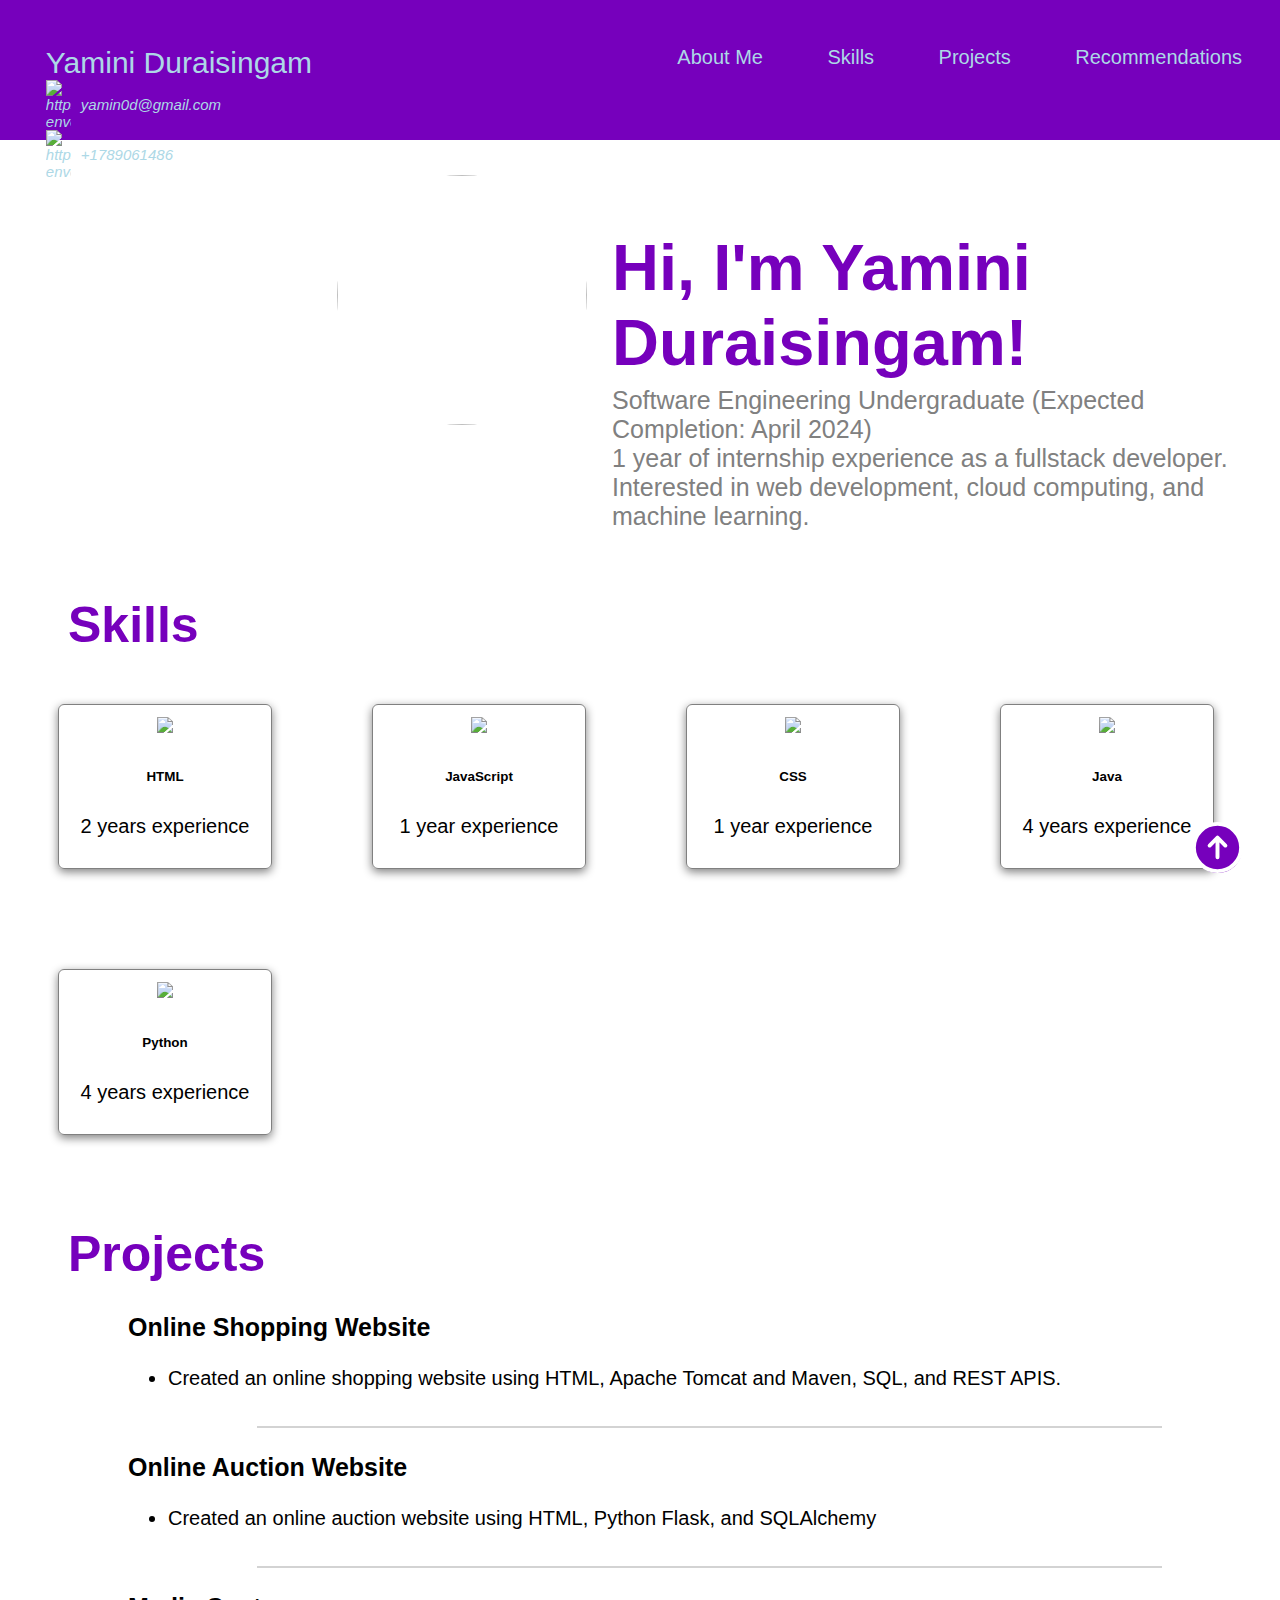
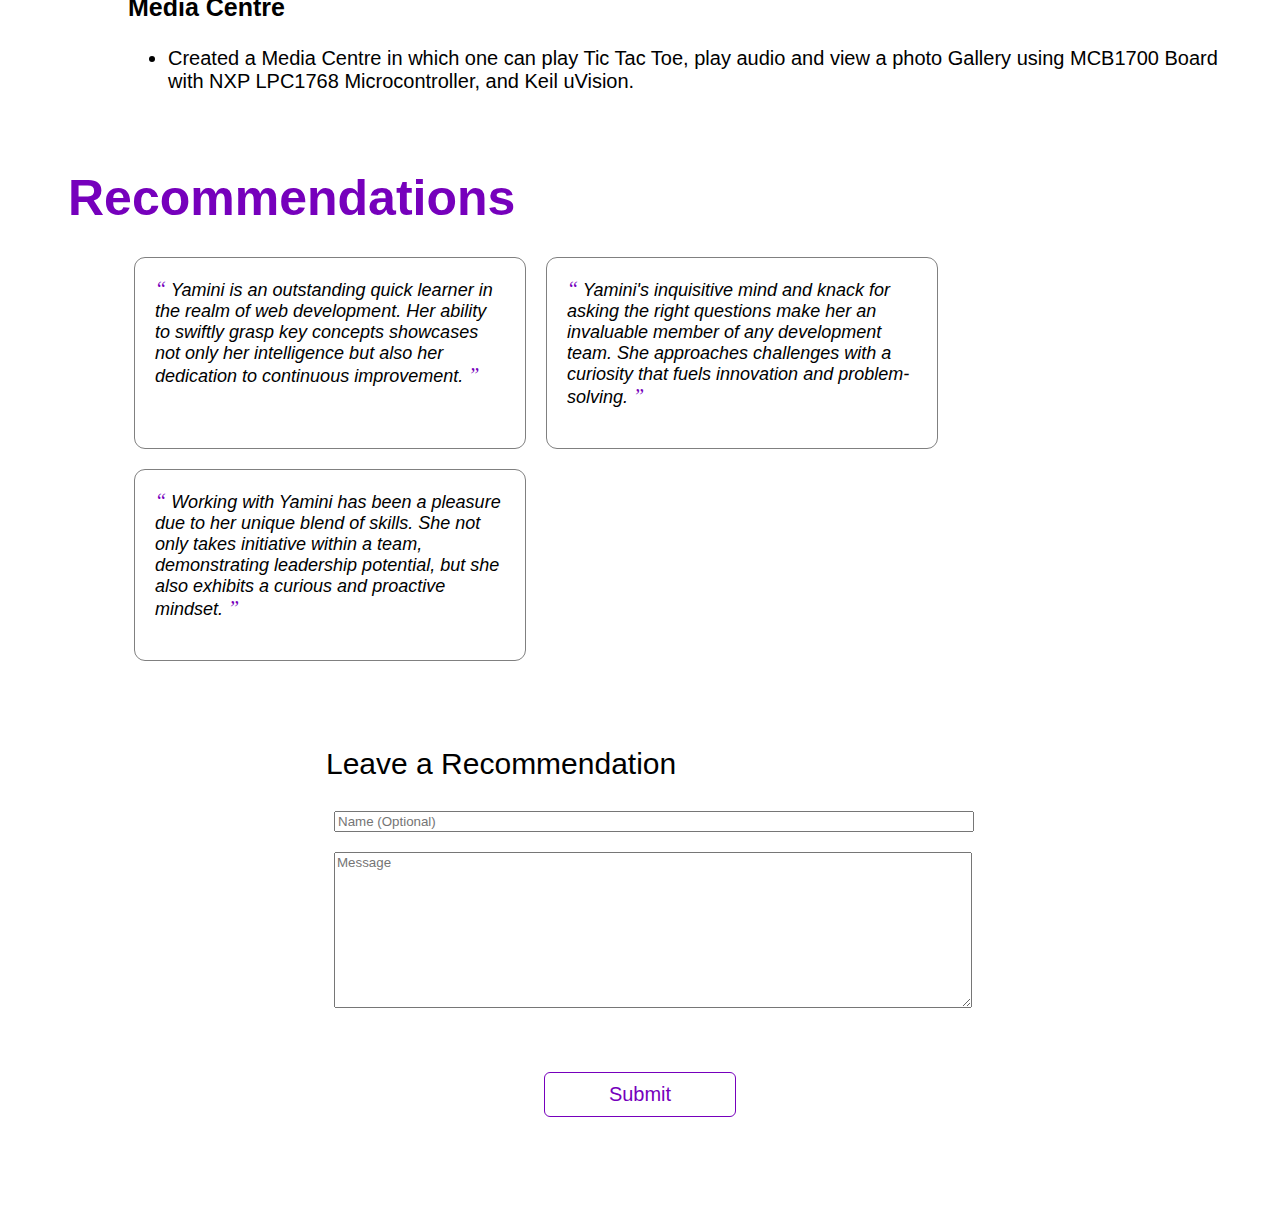
==== index.html @ 98c146b7 "Add files via upload" ====
<!DOCTYPE html>
<html>
  <head>
    <title>Yamini Duraisingam - Portfolio</title>
    <link rel="stylesheet" href="./style.css"/>
    <script src="./script.js"></script>
  </head>
  <body>
    <!-- Navigation Bar -->
    <nav>
      <div id="home">
        <div class="profile_name">
          Yamini Duraisingam
          <div class="contact_info">
            <img src="html_finalprojimages/envelope.png" alt="https://icons8.com/icon/124377/circled-envelope"/>
          yamin0d@gmail.com
        </div>
        <div style="clear:both;"></div>
        <div class="contact_info">
          <img src="html_finalprojimages/phone.png" alt="https://icons8.com/icon/124377/circled-envelope"/>
          +1789061486

        </div>
        </div>
        <div class="topdiv">
          <a class="topmenu" href="#about-me">About Me</a>
          <!-- Add the links for Skills, Projects and Recommendation here -->
          <a class="topmenu" href="#skills">Skills</a>
          <a class="topmenu" href="#projects">Projects</a>
          <a class="topmenu" href="#recommendations">Recommendations</a>
        </div>
      </div>    
    </nav>

    <!-- About Me -->
    <section id="about-me" class="container">
      <div>
        <img src="https://static.vecteezy.com/system/resources/previews/024/766/960/non_2x/default-female-avatar-profile-icon-social-media-user-free-vector.jpg" class="profile_image"/>
      </div>

      <div>
          <h1>
            Hi, I'm Yamini Duraisingam! 
          </h1>
          <p>
            Software Engineering Undergraduate (Expected Completion: April 2024) <br>
            1 year of internship experience as a fullstack developer. <br>
            Interested in web development, cloud computing, and machine learning.
          </p>
      </div>
    </section>
              
    <!-- Skills -->
    <section id="skills">
      <h2>Skills</h2>
      <div style="clear:both;"></div>

      <div class="all_skills">
        <div class="skill">
          <img src="html_finalprojimages/html5.png"/>
          <h6>HTML</h6>
          <p>2 years experience</p>
        </div>  

        <div class="skill">
          <img src="html_finalprojimages/js.jpeg"/>
          <h6>JavaScript</h6>
          <p>1 year experience</p>
        </div>  
        
        <div class="skill">
            <img src="https://cdn.freebiesupply.com/logos/large/2x/css3-logo-png-transparent.png"/>
            <h6>CSS</h6>
            <p>1 year experience</p>
          </div>  
        <div class="skill">
            <img src="https://upload.wikimedia.org/wikipedia/en/thumb/3/30/Java_programming_language_logo.svg/1200px-Java_programming_language_logo.svg.png"/>
            <h6>Java</h6>
            <p>4 years experience</p>
          </div> 
          <div class="skill">
            <img src="https://upload.wikimedia.org/wikipedia/commons/thumb/c/c3/Python-logo-notext.svg/1869px-Python-logo-notext.svg.png"/>
            <h6>Python</h6>
            <p>4 years experience</p>
          </div> 

      </div>
    </section>
          
    <!-- Projects -->
    <section class="projects" id="projects">
      <h2>
        Projects
      </h2>
      <div style="clear:both;"></div>

        <div id="projects-container" class="projects-container">
          <div class="project-card">
            <h3>Online Shopping Website </h3>
            <ul>
              <li>Created an online shopping website using HTML, Apache Tomcat and Maven, SQL, and
              REST APIS.</li>
            </ul>
          </div>
          <hr>
          <div class="project-card">
            <h3>Online Auction Website </h3>
            <ul>
              <li>Created an online auction website using HTML, Python Flask, and SQLAlchemy</li>
            </ul>
          </div>
          <hr>
          <div class="project-card">
            <h3>Media Centre</h3>
            <ul>
              <li>Created a Media Centre in which one can play Tic Tac Toe, play audio and view a photo Gallery
                using MCB1700 Board with NXP LPC1768 Microcontroller, and Keil uVision.</li>
            </ul>
          </div>
    </div>
    </section>
    <div style="clear:both;"></div>

    <!-- Recommendations -->
    <section id="recommendations">
      <h2>Recommendations</h2>
      <div style="clear:both;"></div>
      <div class="all_recommendations" id="all_recommendations">
        <div class="recommendation">
          <span>&#8220;</span>
          Yamini is an outstanding quick learner in the realm of web development.
          Her ability to swiftly grasp key concepts showcases not only her intelligence but also her dedication to continuous improvement.
          
          <span>&#8221;</span>
        </div>
        <div class="recommendation">
          <span>&#8220;</span>
          Yamini's inquisitive mind and knack for asking the right questions make her an invaluable member of any development team.
            She approaches challenges with a curiosity that fuels innovation and problem-solving.
            
          <span>&#8221;</span>
        </div>
        <div class="recommendation">
          <span>&#8220;</span>
          Working with Yamini has been a pleasure due to her unique blend of skills.
          She not only takes initiative within a team, demonstrating leadership potential, but she also exhibits a curious and proactive mindset.
          
          <span>&#8221;</span>
        </div>
      </div>
    </section>

    <!-- Recommendation Form -->
    <section id="contact">
      <div class="flex_center">
        <fieldset>
          <legend class="introduction">Leave a Recommendation</legend>          
          <input type="text" placeholder="Name (Optional)"> <br/>
          <textarea id="new_recommendation" cols="500" rows="10" placeholder="Message"></textarea>
          <div class="flex_center">
            <button id="recommend_btn" onclick="addRecommendation()">Submit</button>
          </div>
        </fieldset>
      </div>
    </section>

    <div class="iconbutton">
      <a href="#home">
        <svg xmlns="http://www.w3.org/2000/svg" fill="none" viewBox="0 0 24 24" stroke-width="1.5" stroke="white" width="63px">
            <path stroke-linecap="round" stroke-linejoin="round" d="M15 11.25l-3-3m0 0l-3 3m3-3v7.5M21 12a9 9 0 11-18 0 9 9 0 0118 0z" />
          </svg>
      </a>
    </div>

    <div class="popup" id="popup" class="flex_center">
      <img src="html_finalprojimages/checkmark--outline.svg"/>
      <h3>Thanks for leaving a recommendation!</h3>
      <button onclick="showPopup(false)">Ok</button>
    </div>
  </body>
</html>
---- style.css ----
body {
  font-family: 'Trebuchet MS', 'Lucida Sans Unicode', 'Lucida Grande', 'Lucida Sans', Arial, sans-serif;
}

/* Navigation Bar */

#home {
  background-color:  #7600bc;
  padding-bottom: 1cm;
  margin-left:-1cm;
  margin-right:-1cm;
  margin-top:-1cm;
  padding-top: 2cm;
  padding-bottom: 2cm;
  height: 5mm;
 }

.topmenu {
  color: lightblue;
  margin: 10px;
  padding: 20px;
  font-size: 20px;
  text-decoration:none;
}

.topmenu:hover {
  color: white;
  /* Add the styles here */
  font-weight: bolder;
  text-decoration: underline;
}

.topdiv {
  float: right;
  padding-right: 1cm;
}

.profile_name {
  float: left;
  padding-left: 2cm;
  /* Add the styles here */
  color: lightblue;
  font-size: 30px;
}

.profile_name .contact_info {
  font-size: 15px;
  font-style: italic;
  display: flex;
  align-items: center;
  flex-direction: row;
}

.contact_info img {
  width:25px;
  margin-right: 10px;
  float:left;
}

/* Titles */

h2 {
  text-align: justify;
  font-size: 50px;
  text-align: center;
  float: left;
  color: #7600bc;
  margin: 30px;
  margin-left: 60px;
  margin-top: 40px;
  margin-bottom: 0px;
}

.introduction {
  text-align: justify;
  font-size: 30px;
  text-align: center;
  float: left;
  margin-top: 30px;
  margin-bottom: 20px;
  animation-duration: 5s;
  position: relative;
}

/* Used in the About Me sections */

.container {
  display: flex;
}

/* About Me */

.about-me {
  display: flex;
  align-items: center;
}

#about-me h1 {
  font-size: 65px;
  margin-top: 90px;
  color: #7600bc;
}

#about-me p {
  font-size: 25px;
  color: rgb(128, 128, 128);
  margin-top: -1cm;
}

.profile_image {
  width: 250px;
  height: 250px;
  vertical-align: middle;
  margin: 25px;
  border-radius: 50%;
  padding-top: 10px;
}

/* Skills */

.all_skills {
  display: flex;
  flex-direction: row;
  flex-flow: wrap;
}

.skill {
  border: 1px solid gray;
  display: block;
  border-radius: 6px;
  text-align: center;
  margin: 50px;
  padding: 10px;
  width: 2in;
  font-size: 20px;
  box-shadow: 0 3px 10px gray;
}

.skill img {
  height: 35px;
  align-items: center;
}

.skills h6 {
  align-items: center;
  font-size: 20px;
  margin-block-start: 8px;
  margin-block-end: 5px;
  font-weight: bold;
} 

.skills p {
  align-items: center;
  font-size: 15px;
  color: gray;
  margin-block-start: 5px;
  margin-block-end: 5px;
} 

.flex_center {
  display: flex;
  align-items: center;
  justify-content: center;
}

/* Projects */

.projects-container {
  margin-top: 30px;
  margin-left: 60px;
}

.projects-container hr {
  border: 1px solid lightgray;
  width: 75%;
  margin-left: 5cm;
}

.project-card {
  margin: 0 15px 15px 30px;
  padding-bottom: 5px;
}

.project-card h3 {
  font-size: 25px;
  margin-left: 30px;
}

.project-card li {
  font-size: 20px;
  margin-left: 30px;
}

/* Recommendations */

.all_recommendations {
  display: flex;
  align-items: center;
  margin-left: 1in;
  flex-direction: row;
  flex-flow: wrap;
  padding: 20px;
}

.recommendation {
  font-style: italic;
  text-align: left;
  width: 21.875rem;
  padding: 1rem;
  background-color: #fff;
  border-radius: 11px;
  box-shadow: 0 3px 10px var(--primary-shadow);
  padding: 20px;
  margin: 10px;
  border:1px solid gray;
  font-size: 18px;
  height:150px
}

.recommendation span {
  color: #7600bc;
  font-size: 20px;
  font-family: 'Times New Roman', Times, serif;
}

/* Scroll to Top Button */

.iconbutton{
  width: 48px;
  height: 48px;
  border-radius: 100%;
  background-color: #7600bc;
  display: flex;
  align-items: center;
  justify-content: center;
  position: fixed;
  right: 3%;
  bottom: 3%;
  cursor: pointer;
}

/* Form Pop-up */

.popup {
  width:400px;
  background-color: #e8bcf0;
  border-radius: 3mm;
  top: 50%;
  left:50%;
  transform: translate(-50%,-50%);
  text-align: center;
  position: fixed;
  /* padding: 30px; */
  visibility: hidden;
}

.popup img {
  padding-top: 20px;
}

.popup button {
  background-color: #fff;
  border: 1px solid #7600bc;
  color: #7600bc;
  display: block;
  border-radius: 6px;
  text-align: center;
  margin: 50px;
  padding: 10px;
  width: 2in;
  font-size: 20px;
  margin-left: 25%;
}

.popup button:hover {
  background-color: #fff;
  border: 2px solid #7600bc;
  color: #7600bc;
  display: block;
  font-weight: bolder;
  text-align: center;
  cursor: pointer;
  margin-left: 25%;
}

/* Recommendation Form */

input, textarea {
  font-family: 'Trebuchet MS', 'Lucida Sans Unicode', 'Lucida Grande', 'Lucida Sans', Arial, sans-serif; 
  margin: 10px;  
  width:100%;
}

fieldset {
  display: flexbox;
  align-content: center;
  justify-content: center;  
  padding: 25px; 
  margin-left: 50px; 
  margin-right: 50px;   
  border: thin solid white;
  width: 50%;
}

/* Buttons */

button {
  background-color: #fff;
  border: 1px solid #7600bc;
  color: #7600bc;
  display: block;
  border-radius: 6px;
  text-align: center;
  margin: 50px;
  padding: 10px;
  width: 2in;
  font-size: 20px;
}

button:hover {
  background-color: #7600bc;
  border: 1px solid #7600bc;
  color: #fff;
  display: block;
  border-radius: 6px;
  text-align: center;
  cursor: pointer;
}
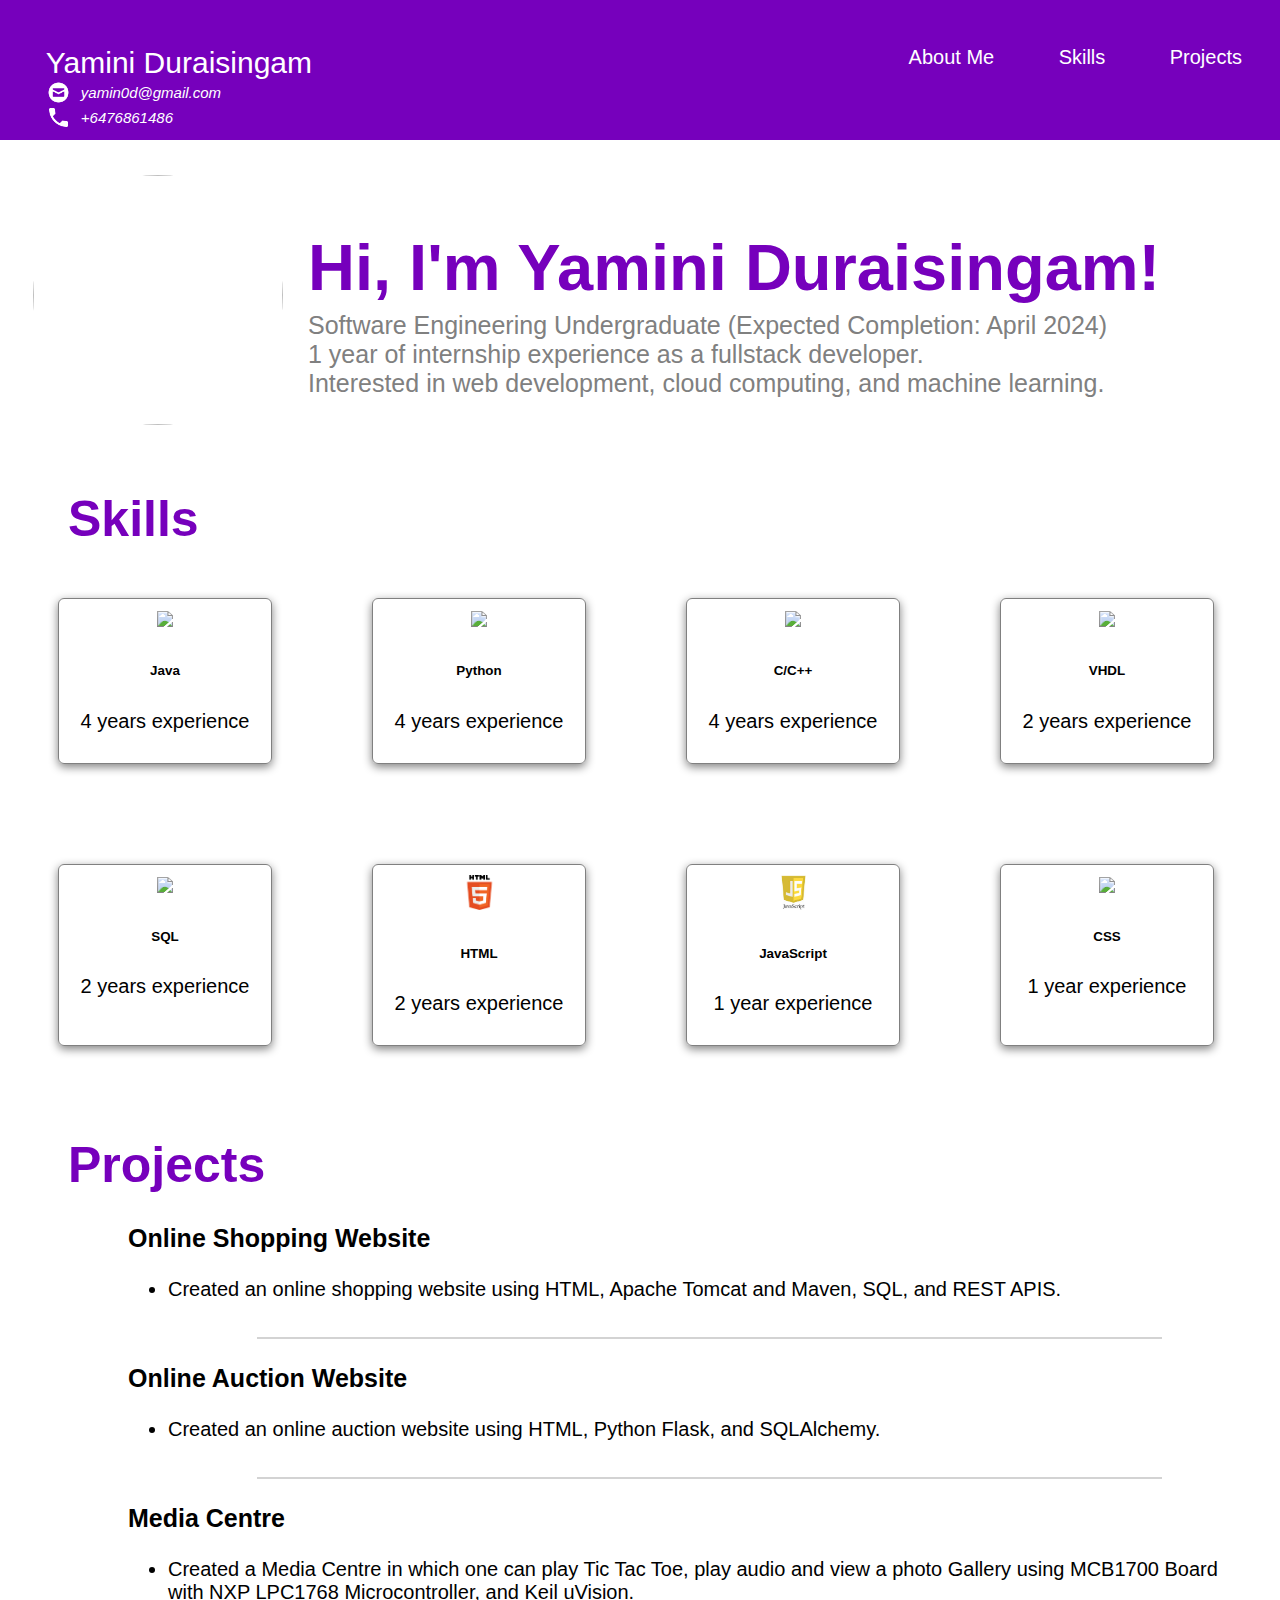
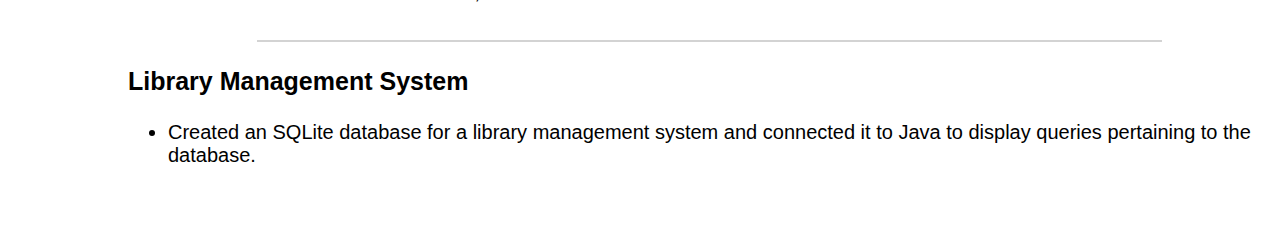
==== commit e02f3321: "Made changes/removed recommendations" ====
--- a/index.html
+++ b/index.html
@@ -18,7 +18,7 @@
         <div style="clear:both;"></div>
         <div class="contact_info">
           <img src="html_finalprojimages/phone.png" alt="https://icons8.com/icon/124377/circled-envelope"/>
-          +1789061486
+          +6476861486
 
         </div>
         </div>
@@ -27,7 +27,6 @@
           <!-- Add the links for Skills, Projects and Recommendation here -->
           <a class="topmenu" href="#skills">Skills</a>
           <a class="topmenu" href="#projects">Projects</a>
-          <a class="topmenu" href="#recommendations">Recommendations</a>
         </div>
       </div>    
     </nav>
@@ -56,23 +55,7 @@
       <div style="clear:both;"></div>
 
       <div class="all_skills">
-        <div class="skill">
-          <img src="html_finalprojimages/html5.png"/>
-          <h6>HTML</h6>
-          <p>2 years experience</p>
-        </div>  
-
-        <div class="skill">
-          <img src="html_finalprojimages/js.jpeg"/>
-          <h6>JavaScript</h6>
-          <p>1 year experience</p>
-        </div>  
-        
-        <div class="skill">
-            <img src="https://cdn.freebiesupply.com/logos/large/2x/css3-logo-png-transparent.png"/>
-            <h6>CSS</h6>
-            <p>1 year experience</p>
-          </div>  
+
         <div class="skill">
             <img src="https://upload.wikimedia.org/wikipedia/en/thumb/3/30/Java_programming_language_logo.svg/1200px-Java_programming_language_logo.svg.png"/>
             <h6>Java</h6>
@@ -83,7 +66,37 @@
             <h6>Python</h6>
             <p>4 years experience</p>
           </div> 
-
+          <div class="skill">
+            <img src="https://upload.wikimedia.org/wikipedia/commons/thumb/1/18/ISO_C%2B%2B_Logo.svg/1822px-ISO_C%2B%2B_Logo.svg.png"/>
+            <h6>C/C++</h6>
+            <p>4 years experience</p>
+          </div> 
+          <div class="skill">
+            <img src="https://play-lh.googleusercontent.com/xeuSfQHt8wEb-JdcXLtReGF-KO8_Rd2UMOL0vSB6bS9qlxdAGQ0VR4mM9wVeEb76EA"/>
+            <h6>VHDL</h6>
+            <p>2 years experience</p>
+          </div> 
+          <div class="skill">
+            <img src="https://banner2.cleanpng.com/20180802/vty/kisspng-clip-art-microsoft-azure-sql-database-microsoft-sq-skills-5b63119fd6c064.4634905815332192318796.jpg"/>
+            <h6>SQL</h6>
+            <p>2 years experience</p>
+          </div> 
+          <div class="skill">
+            <img src="html_finalprojimages/html5.png"/>
+            <h6>HTML</h6>
+            <p>2 years experience</p>
+          </div>  
+          <div class="skill">
+            <img src="html_finalprojimages/js.jpeg"/>
+            <h6>JavaScript</h6>
+            <p>1 year experience</p>
+          </div>  
+          
+          <div class="skill">
+              <img src="https://cdn.freebiesupply.com/logos/large/2x/css3-logo-png-transparent.png"/>
+              <h6>CSS</h6>
+              <p>1 year experience</p>
+          </div>  
       </div>
     </section>
           
@@ -106,7 +119,7 @@
           <div class="project-card">
             <h3>Online Auction Website </h3>
             <ul>
-              <li>Created an online auction website using HTML, Python Flask, and SQLAlchemy</li>
+              <li>Created an online auction website using HTML, Python Flask, and SQLAlchemy.</li>
             </ul>
           </div>
           <hr>
@@ -117,11 +130,18 @@
                 using MCB1700 Board with NXP LPC1768 Microcontroller, and Keil uVision.</li>
             </ul>
           </div>
+          <hr>
+          <div class="project-card">
+            <h3>Library Management System</h3>
+            <ul>
+              <li>Created an SQLite database for a library management system and connected it to Java to display queries pertaining to the database.</li>
+            </ul>
+          </div>
     </div>
     </section>
     <div style="clear:both;"></div>
 
-    <!-- Recommendations -->
+    <!-- Recommendations
     <section id="recommendations">
       <h2>Recommendations</h2>
       <div style="clear:both;"></div>
@@ -148,10 +168,10 @@
           <span>&#8221;</span>
         </div>
       </div>
-    </section>
+    </section> -->
 
     <!-- Recommendation Form -->
-    <section id="contact">
+    <!-- <section id="contact">
       <div class="flex_center">
         <fieldset>
           <legend class="introduction">Leave a Recommendation</legend>          
@@ -176,6 +196,6 @@
       <img src="html_finalprojimages/checkmark--outline.svg"/>
       <h3>Thanks for leaving a recommendation!</h3>
       <button onclick="showPopup(false)">Ok</button>
-    </div>
+    </div> -->
   </body>
 </html>
--- a/style.css
+++ b/style.css
@@ -16,7 +16,7 @@
  }
 
 .topmenu {
-  color: lightblue;
+  color: white;
   margin: 10px;
   padding: 20px;
   font-size: 20px;
@@ -39,7 +39,7 @@
   float: left;
   padding-left: 2cm;
   /* Add the styles here */
-  color: lightblue;
+  color: white;
   font-size: 30px;
 }
 
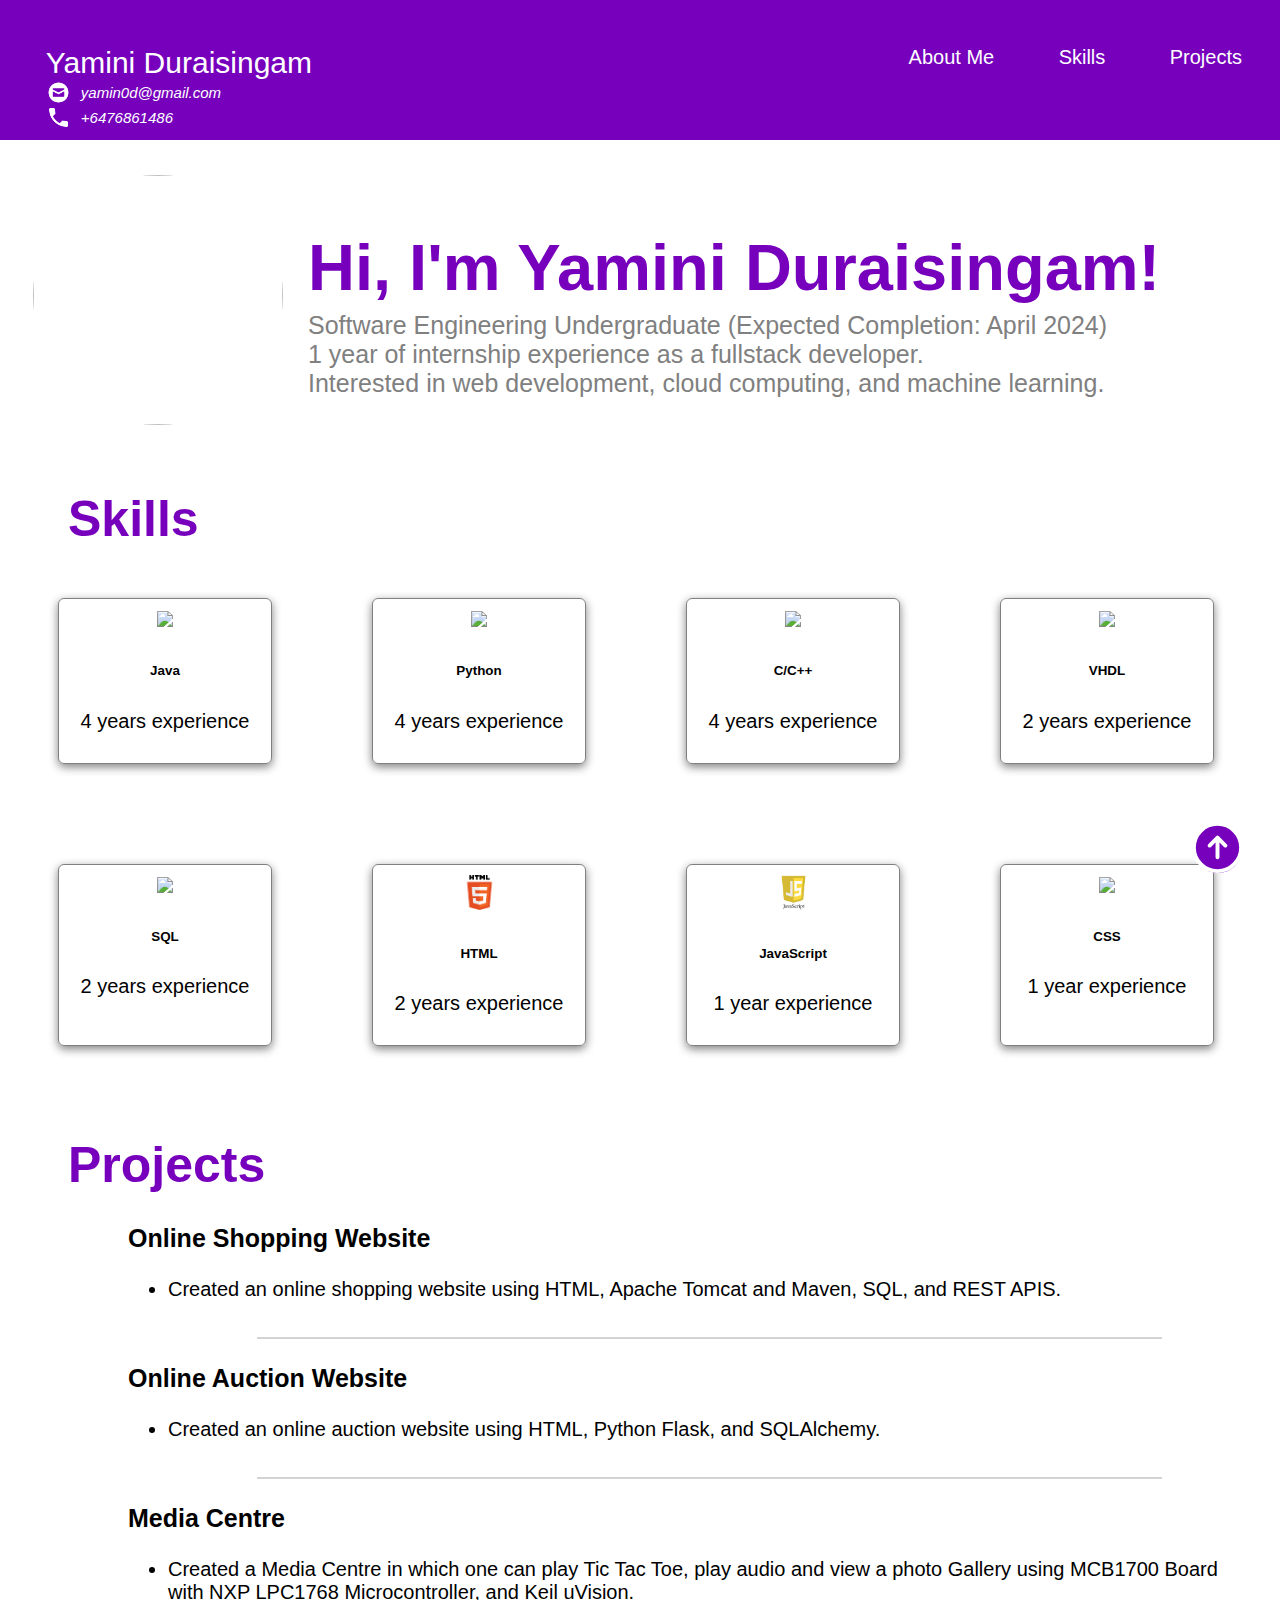
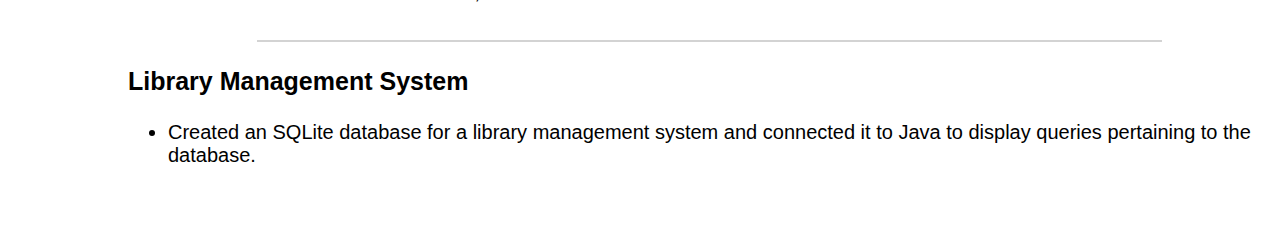
==== commit c5c3bc77: "Made changes/added a up button" ====
--- a/index.html
+++ b/index.html
@@ -182,7 +182,7 @@
           </div>
         </fieldset>
       </div>
-    </section>
+    </section> -->
 
     <div class="iconbutton">
       <a href="#home">
@@ -192,10 +192,10 @@
       </a>
     </div>
 
-    <div class="popup" id="popup" class="flex_center">
+    <!-- <div class="popup" id="popup" class="flex_center">
       <img src="html_finalprojimages/checkmark--outline.svg"/>
       <h3>Thanks for leaving a recommendation!</h3>
       <button onclick="showPopup(false)">Ok</button>
-    </div> -->
+    </div> --> 
   </body>
 </html>
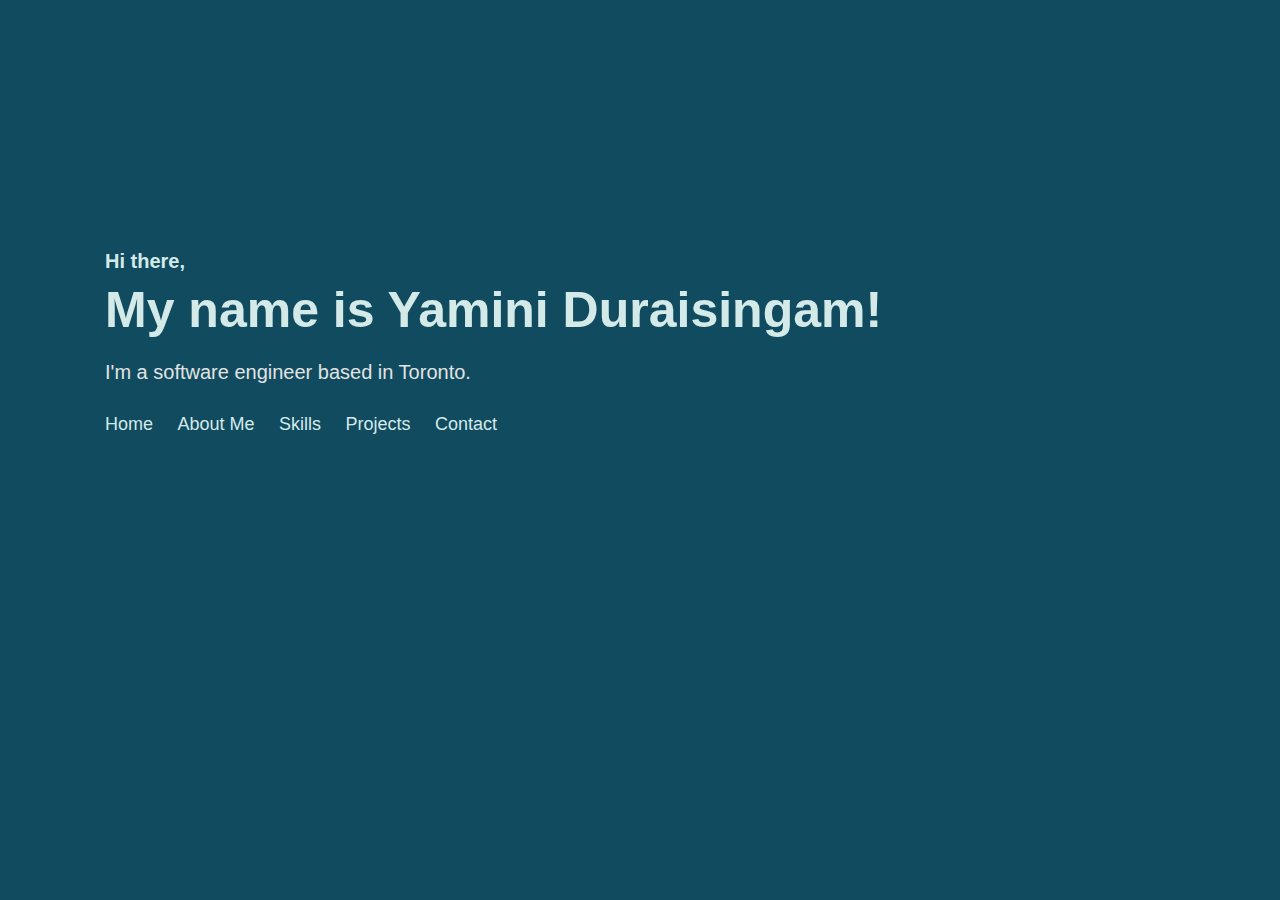
==== commit f9ee3bf1: "Made changes to the portfolio" ====
--- a/index.html
+++ b/index.html
@@ -6,196 +6,28 @@
     <script src="./script.js"></script>
   </head>
   <body>
-    <!-- Navigation Bar -->
-    <nav>
-      <div id="home">
-        <div class="profile_name">
-          Yamini Duraisingam
-          <div class="contact_info">
-            <img src="html_finalprojimages/envelope.png" alt="https://icons8.com/icon/124377/circled-envelope"/>
-          yamin0d@gmail.com
-        </div>
-        <div style="clear:both;"></div>
-        <div class="contact_info">
-          <img src="html_finalprojimages/phone.png" alt="https://icons8.com/icon/124377/circled-envelope"/>
-          +6476861486
-
-        </div>
-        </div>
-        <div class="topdiv">
-          <a class="topmenu" href="#about-me">About Me</a>
-          <!-- Add the links for Skills, Projects and Recommendation here -->
-          <a class="topmenu" href="#skills">Skills</a>
-          <a class="topmenu" href="#projects">Projects</a>
-        </div>
-      </div>    
-    </nav>
-
-    <!-- About Me -->
-    <section id="about-me" class="container">
-      <div>
-        <img src="https://static.vecteezy.com/system/resources/previews/024/766/960/non_2x/default-female-avatar-profile-icon-social-media-user-free-vector.jpg" class="profile_image"/>
-      </div>
-
+    <section id="home" class="container">
       <div>
           <h1>
-            Hi, I'm Yamini Duraisingam! 
+            Hi there, 
           </h1>
+          <h2>
+            My name is Yamini Duraisingam!
+          </h2>
           <p>
-            Software Engineering Undergraduate (Expected Completion: April 2024) <br>
-            1 year of internship experience as a fullstack developer. <br>
-            Interested in web development, cloud computing, and machine learning.
+            I'm a software engineer based in Toronto.
           </p>
       </div>
     </section>
-              
-    <!-- Skills -->
-    <section id="skills">
-      <h2>Skills</h2>
-      <div style="clear:both;"></div>
-
-      <div class="all_skills">
-
-        <div class="skill">
-            <img src="https://upload.wikimedia.org/wikipedia/en/thumb/3/30/Java_programming_language_logo.svg/1200px-Java_programming_language_logo.svg.png"/>
-            <h6>Java</h6>
-            <p>4 years experience</p>
-          </div> 
-          <div class="skill">
-            <img src="https://upload.wikimedia.org/wikipedia/commons/thumb/c/c3/Python-logo-notext.svg/1869px-Python-logo-notext.svg.png"/>
-            <h6>Python</h6>
-            <p>4 years experience</p>
-          </div> 
-          <div class="skill">
-            <img src="https://upload.wikimedia.org/wikipedia/commons/thumb/1/18/ISO_C%2B%2B_Logo.svg/1822px-ISO_C%2B%2B_Logo.svg.png"/>
-            <h6>C/C++</h6>
-            <p>4 years experience</p>
-          </div> 
-          <div class="skill">
-            <img src="https://play-lh.googleusercontent.com/xeuSfQHt8wEb-JdcXLtReGF-KO8_Rd2UMOL0vSB6bS9qlxdAGQ0VR4mM9wVeEb76EA"/>
-            <h6>VHDL</h6>
-            <p>2 years experience</p>
-          </div> 
-          <div class="skill">
-            <img src="https://banner2.cleanpng.com/20180802/vty/kisspng-clip-art-microsoft-azure-sql-database-microsoft-sq-skills-5b63119fd6c064.4634905815332192318796.jpg"/>
-            <h6>SQL</h6>
-            <p>2 years experience</p>
-          </div> 
-          <div class="skill">
-            <img src="html_finalprojimages/html5.png"/>
-            <h6>HTML</h6>
-            <p>2 years experience</p>
-          </div>  
-          <div class="skill">
-            <img src="html_finalprojimages/js.jpeg"/>
-            <h6>JavaScript</h6>
-            <p>1 year experience</p>
-          </div>  
-          
-          <div class="skill">
-              <img src="https://cdn.freebiesupply.com/logos/large/2x/css3-logo-png-transparent.png"/>
-              <h6>CSS</h6>
-              <p>1 year experience</p>
-          </div>  
-      </div>
-    </section>
-          
-    <!-- Projects -->
-    <section class="projects" id="projects">
-      <h2>
-        Projects
-      </h2>
-      <div style="clear:both;"></div>
-
-        <div id="projects-container" class="projects-container">
-          <div class="project-card">
-            <h3>Online Shopping Website </h3>
-            <ul>
-              <li>Created an online shopping website using HTML, Apache Tomcat and Maven, SQL, and
-              REST APIS.</li>
-            </ul>
-          </div>
-          <hr>
-          <div class="project-card">
-            <h3>Online Auction Website </h3>
-            <ul>
-              <li>Created an online auction website using HTML, Python Flask, and SQLAlchemy.</li>
-            </ul>
-          </div>
-          <hr>
-          <div class="project-card">
-            <h3>Media Centre</h3>
-            <ul>
-              <li>Created a Media Centre in which one can play Tic Tac Toe, play audio and view a photo Gallery
-                using MCB1700 Board with NXP LPC1768 Microcontroller, and Keil uVision.</li>
-            </ul>
-          </div>
-          <hr>
-          <div class="project-card">
-            <h3>Library Management System</h3>
-            <ul>
-              <li>Created an SQLite database for a library management system and connected it to Java to display queries pertaining to the database.</li>
-            </ul>
-          </div>
-    </div>
-    </section>
-    <div style="clear:both;"></div>
-
-    <!-- Recommendations
-    <section id="recommendations">
-      <h2>Recommendations</h2>
-      <div style="clear:both;"></div>
-      <div class="all_recommendations" id="all_recommendations">
-        <div class="recommendation">
-          <span>&#8220;</span>
-          Yamini is an outstanding quick learner in the realm of web development.
-          Her ability to swiftly grasp key concepts showcases not only her intelligence but also her dedication to continuous improvement.
-          
-          <span>&#8221;</span>
-        </div>
-        <div class="recommendation">
-          <span>&#8220;</span>
-          Yamini's inquisitive mind and knack for asking the right questions make her an invaluable member of any development team.
-            She approaches challenges with a curiosity that fuels innovation and problem-solving.
-            
-          <span>&#8221;</span>
-        </div>
-        <div class="recommendation">
-          <span>&#8220;</span>
-          Working with Yamini has been a pleasure due to her unique blend of skills.
-          She not only takes initiative within a team, demonstrating leadership potential, but she also exhibits a curious and proactive mindset.
-          
-          <span>&#8221;</span>
-        </div>
-      </div>
-    </section> -->
-
-    <!-- Recommendation Form -->
-    <!-- <section id="contact">
-      <div class="flex_center">
-        <fieldset>
-          <legend class="introduction">Leave a Recommendation</legend>          
-          <input type="text" placeholder="Name (Optional)"> <br/>
-          <textarea id="new_recommendation" cols="500" rows="10" placeholder="Message"></textarea>
-          <div class="flex_center">
-            <button id="recommend_btn" onclick="addRecommendation()">Submit</button>
-          </div>
-        </fieldset>
-      </div>
-    </section> -->
-
-    <div class="iconbutton">
-      <a href="#home">
-        <svg xmlns="http://www.w3.org/2000/svg" fill="none" viewBox="0 0 24 24" stroke-width="1.5" stroke="white" width="63px">
-            <path stroke-linecap="round" stroke-linejoin="round" d="M15 11.25l-3-3m0 0l-3 3m3-3v7.5M21 12a9 9 0 11-18 0 9 9 0 0118 0z" />
-          </svg>
-      </a>
-    </div>
-
-    <!-- <div class="popup" id="popup" class="flex_center">
-      <img src="html_finalprojimages/checkmark--outline.svg"/>
-      <h3>Thanks for leaving a recommendation!</h3>
-      <button onclick="showPopup(false)">Ok</button>
-    </div> --> 
+    <nav>
+      <div class="topdiv">
+        <a class="topmenu" href="#home">Home</a>
+        <a class="topmenu" href="about.html">About Me</a>
+        <a class="topmenu" href="skills.html">Skills</a>
+        <a class="topmenu" href="projects.html">Projects</a>
+        <a class="topmenu" href="contact.html">Contact</a>
+      </div> 
+    </nav>
   </body>
-</html>
+  </html>           
+    --- a/style.css
+++ b/style.css
@@ -1,328 +1,260 @@
 body {
   font-family: 'Trebuchet MS', 'Lucida Sans Unicode', 'Lucida Grande', 'Lucida Sans', Arial, sans-serif;
-}
-
-/* Navigation Bar */
-
-#home {
-  background-color:  #7600bc;
-  padding-bottom: 1cm;
-  margin-left:-1cm;
-  margin-right:-1cm;
-  margin-top:-1cm;
-  padding-top: 2cm;
-  padding-bottom: 2cm;
-  height: 5mm;
- }
-
-.topmenu {
-  color: white;
-  margin: 10px;
-  padding: 20px;
-  font-size: 20px;
-  text-decoration:none;
-}
-
-.topmenu:hover {
-  color: white;
-  /* Add the styles here */
-  font-weight: bolder;
-  text-decoration: underline;
-}
-
-.topdiv {
-  float: right;
-  padding-right: 1cm;
+  background-color: #114B5F;
+  margin: 0; 
+}
+
+nav {
+  background-color: #114B5F;
+  margin: 0; 
+  height: 40px; 
 }
 
 .profile_name {
   float: left;
-  padding-left: 2cm;
-  /* Add the styles here */
-  color: white;
+  padding-left: 100px;
+  color: #EEEBD3;
+  font-size: 18px;
+  line-height: 40px; 
+  font-family: Verdana, Geneva, Tahoma, sans-serif;
+}
+
+.topdiv {
+  float: left;
+  padding-left: 95px;
+}
+
+.topmenu {
+  color: #d4eae9;
+  text-decoration: none;
+  padding: 0 10px;
+  font-size: 18px;
+  line-height: 40px; 
+}
+.current {
+  color: #76BCB8;
+  text-decoration: none;
+  padding: 0 10px;
+  font-size: 18px;
+  line-height: 40px; 
+}
+
+.topmenu:hover {
+  color: #1C7C9C;
+}
+
+
+
+.container {
+  display: flex;
+}
+
+/* Home */
+
+.home {
+  display: flex;
+  align-items: center;
+}
+
+#home h1 {
+  font-size: 20px;
+  margin-left: 105px; 
+  margin-top: 250px;
+  color: #d4eae9;
+}
+
+#home h2 {
+  font-size: 50px;
+  margin-left: 105px;
+  margin-top: -5px; 
+  color: #d4eae9;
+}
+
+#home p {
+  font-size: 20px;
+  color: #e1e3e2;
+  margin-left: 105px; 
+  margin-top: -20px;
+}
+
+/* About me */
+
+.about {
+  display: flex;
+  align-items: center;
+}
+
+#about h1 {
   font-size: 30px;
-}
-
-.profile_name .contact_info {
-  font-size: 15px;
-  font-style: italic;
-  display: flex;
-  align-items: center;
-  flex-direction: row;
-}
-
-.contact_info img {
-  width:25px;
-  margin-right: 10px;
-  float:left;
-}
-
-/* Titles */
-
-h2 {
-  text-align: justify;
-  font-size: 50px;
-  text-align: center;
-  float: left;
-  color: #7600bc;
-  margin: 30px;
-  margin-left: 60px;
-  margin-top: 40px;
-  margin-bottom: 0px;
-}
-
-.introduction {
-  text-align: justify;
+  margin-left: 105px; 
+  margin-top: 100px;
+  color: #d4eae9;
+}
+
+#about p {
+  font-size: 20px;
+  color: #e1e3e2;
+  margin-left: 105px; 
+  margin-top: 20px;
+}
+
+/* Skills */
+
+.skills {
+  display: flex;
+  flex-direction: row; 
+  justify-content: center; 
+  flex-wrap: wrap; 
+  padding-top: 50px;
+}
+
+.skill {
+  display: flex;
+  flex-direction: column;
+  align-items: center;
+  width: 60px; 
+  padding-left: 30px;
+  padding-top: 50px;
+}
+
+.skill img {
+  height: 30px; 
+}
+
+.skill p {
+  margin-top: 10px;
+  color: #EEEBD3;
+}
+
+
+#skills h1 {
+  font-size: 20px;
+  margin-left: 105px; 
+  margin-top: 120px;
+  color: #d4eae9;
+}
+
+.project {
+  display: flex;
+  margin: 20px;
+  border: 1px solid #ccc;
+  border-radius: 5px;
+  overflow: hidden;
+  color: #d4eae9;
+  margin-left: 105px; 
+  margin-right: 300px; 
+}
+
+.project-details {
+  flex: 1;
+  padding: 20px;
+}
+
+.project-details h2 {
+  margin-top: 0;
+  color: #d4eae9;
+}
+
+.project-details p {
+  color: #d4eae9;
+}
+
+.technologies-used {
+  margin-top: 20px;
+  color: #d4eae9;
+}
+
+.technologies-used h3 {
+  margin-top: 0;
+  color: #d4eae9;
+}
+
+.project-image {
+  flex: 1;
+  text-align: center;
+}
+
+.project-image img {
+  width: 200px;
+  height: 200px;
+  margin: 10px;
+  padding-left: 350px;
+}
+
+.project-title {
   font-size: 30px;
-  text-align: center;
-  float: left;
-  margin-top: 30px;
+  margin-left: 105px; 
+  margin-top: 50px;
+  color: #d4eae9;
+}
+
+.contact {
+  display: flex;
+  align-items: center;
+}
+
+#contact h1 {
+  font-size: 30px;
+  margin-left: 105px; 
+  margin-top: 100px;
+  color: #d4eae9;
+  text-align: center;
+}
+
+#contact p {
+  font-size: 20px;
+  color: #e1e3e2;
+  margin-left: 105px; 
+  margin-top: 20px;
+  text-align: center;
+}
+
+.contact-logos {
+  text-align: center;
+  margin-left: 105px; 
+}
+
+.contact-logo {
+  width: 50px; 
+  height: auto;
+  margin: 10px; 
+}
+
+form {
+  display: flex;
+  flex-direction: column;
+  align-items: center;
+  width: 80%;
+  max-width: 600px;
+  margin-left: 430px;
+  text-align: center;
+  margin-bottom: 30px;
+  
+}
+
+label {
+  color: #e1e3e2;
+}
+
+input[type="text"],
+input[type="email"],
+textarea {
+  width: 100%;
+  padding: 10px;
+  margin-top: 10px;
   margin-bottom: 20px;
-  animation-duration: 5s;
-  position: relative;
-}
-
-/* Used in the About Me sections */
-
-.container {
-  display: flex;
-}
-
-/* About Me */
-
-.about-me {
-  display: flex;
-  align-items: center;
-}
-
-#about-me h1 {
-  font-size: 65px;
-  margin-top: 90px;
-  color: #7600bc;
-}
-
-#about-me p {
-  font-size: 25px;
-  color: rgb(128, 128, 128);
-  margin-top: -1cm;
-}
-
-.profile_image {
-  width: 250px;
-  height: 250px;
-  vertical-align: middle;
-  margin: 25px;
-  border-radius: 50%;
-  padding-top: 10px;
-}
-
-/* Skills */
-
-.all_skills {
-  display: flex;
-  flex-direction: row;
-  flex-flow: wrap;
-}
-
-.skill {
-  border: 1px solid gray;
-  display: block;
-  border-radius: 6px;
-  text-align: center;
-  margin: 50px;
+  border-radius: 5px;
+  border: 1px solid #ccc;
+  color: #114B5F;
+  background-color: white; 
+}
+
+input[type="submit"] {
+  width: 150px;
   padding: 10px;
-  width: 2in;
-  font-size: 20px;
-  box-shadow: 0 3px 10px gray;
-}
-
-.skill img {
-  height: 35px;
-  align-items: center;
-}
-
-.skills h6 {
-  align-items: center;
-  font-size: 20px;
-  margin-block-start: 8px;
-  margin-block-end: 5px;
-  font-weight: bold;
-} 
-
-.skills p {
-  align-items: center;
-  font-size: 15px;
-  color: gray;
-  margin-block-start: 5px;
-  margin-block-end: 5px;
-} 
-
-.flex_center {
-  display: flex;
-  align-items: center;
-  justify-content: center;
-}
-
-/* Projects */
-
-.projects-container {
-  margin-top: 30px;
-  margin-left: 60px;
-}
-
-.projects-container hr {
-  border: 1px solid lightgray;
-  width: 75%;
-  margin-left: 5cm;
-}
-
-.project-card {
-  margin: 0 15px 15px 30px;
-  padding-bottom: 5px;
-}
-
-.project-card h3 {
-  font-size: 25px;
-  margin-left: 30px;
-}
-
-.project-card li {
-  font-size: 20px;
-  margin-left: 30px;
-}
-
-/* Recommendations */
-
-.all_recommendations {
-  display: flex;
-  align-items: center;
-  margin-left: 1in;
-  flex-direction: row;
-  flex-flow: wrap;
-  padding: 20px;
-}
-
-.recommendation {
-  font-style: italic;
-  text-align: left;
-  width: 21.875rem;
-  padding: 1rem;
-  background-color: #fff;
-  border-radius: 11px;
-  box-shadow: 0 3px 10px var(--primary-shadow);
-  padding: 20px;
-  margin: 10px;
-  border:1px solid gray;
-  font-size: 18px;
-  height:150px
-}
-
-.recommendation span {
-  color: #7600bc;
-  font-size: 20px;
-  font-family: 'Times New Roman', Times, serif;
-}
-
-/* Scroll to Top Button */
-
-.iconbutton{
-  width: 48px;
-  height: 48px;
-  border-radius: 100%;
-  background-color: #7600bc;
-  display: flex;
-  align-items: center;
-  justify-content: center;
-  position: fixed;
-  right: 3%;
-  bottom: 3%;
+  border-radius: 5px;
+  border: none;
+  background-color: #685F71;
+  color: #EEEBD3;
   cursor: pointer;
 }
-
-/* Form Pop-up */
-
-.popup {
-  width:400px;
-  background-color: #e8bcf0;
-  border-radius: 3mm;
-  top: 50%;
-  left:50%;
-  transform: translate(-50%,-50%);
-  text-align: center;
-  position: fixed;
-  /* padding: 30px; */
-  visibility: hidden;
-}
-
-.popup img {
-  padding-top: 20px;
-}
-
-.popup button {
-  background-color: #fff;
-  border: 1px solid #7600bc;
-  color: #7600bc;
-  display: block;
-  border-radius: 6px;
-  text-align: center;
-  margin: 50px;
-  padding: 10px;
-  width: 2in;
-  font-size: 20px;
-  margin-left: 25%;
-}
-
-.popup button:hover {
-  background-color: #fff;
-  border: 2px solid #7600bc;
-  color: #7600bc;
-  display: block;
-  font-weight: bolder;
-  text-align: center;
-  cursor: pointer;
-  margin-left: 25%;
-}
-
-/* Recommendation Form */
-
-input, textarea {
-  font-family: 'Trebuchet MS', 'Lucida Sans Unicode', 'Lucida Grande', 'Lucida Sans', Arial, sans-serif; 
-  margin: 10px;  
-  width:100%;
-}
-
-fieldset {
-  display: flexbox;
-  align-content: center;
-  justify-content: center;  
-  padding: 25px; 
-  margin-left: 50px; 
-  margin-right: 50px;   
-  border: thin solid white;
-  width: 50%;
-}
-
-/* Buttons */
-
-button {
-  background-color: #fff;
-  border: 1px solid #7600bc;
-  color: #7600bc;
-  display: block;
-  border-radius: 6px;
-  text-align: center;
-  margin: 50px;
-  padding: 10px;
-  width: 2in;
-  font-size: 20px;
-}
-
-button:hover {
-  background-color: #7600bc;
-  border: 1px solid #7600bc;
-  color: #fff;
-  display: block;
-  border-radius: 6px;
-  text-align: center;
-  cursor: pointer;
-}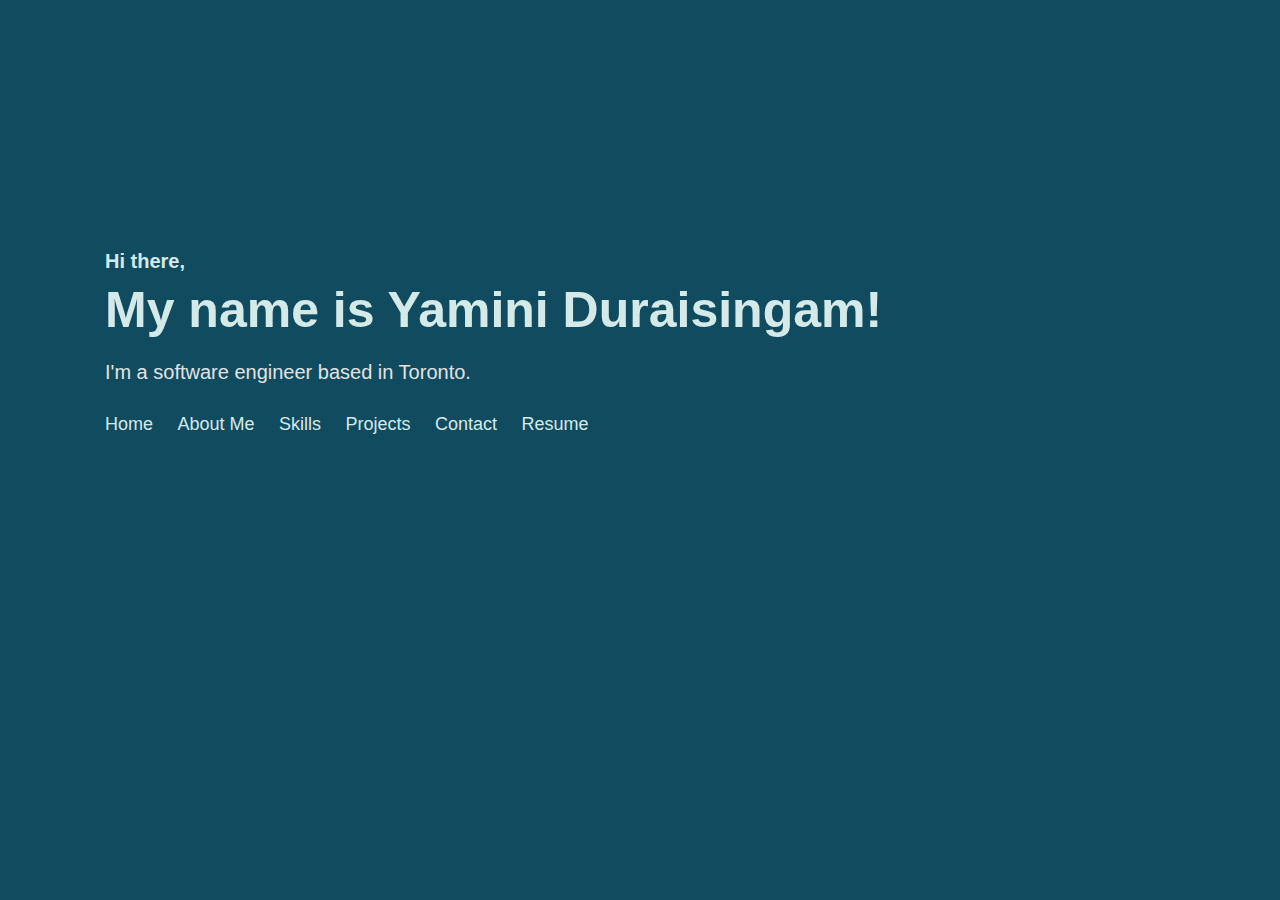
==== commit 4e89384a: "Added resume" ====
--- a/index.html
+++ b/index.html
@@ -26,6 +26,7 @@
         <a class="topmenu" href="skills.html">Skills</a>
         <a class="topmenu" href="projects.html">Projects</a>
         <a class="topmenu" href="contact.html">Contact</a>
+        <a class="topmenu" href="./YaminiDuraisingamResume.pdf" target="_blank">Resume</a>
       </div> 
     </nav>
   </body>
